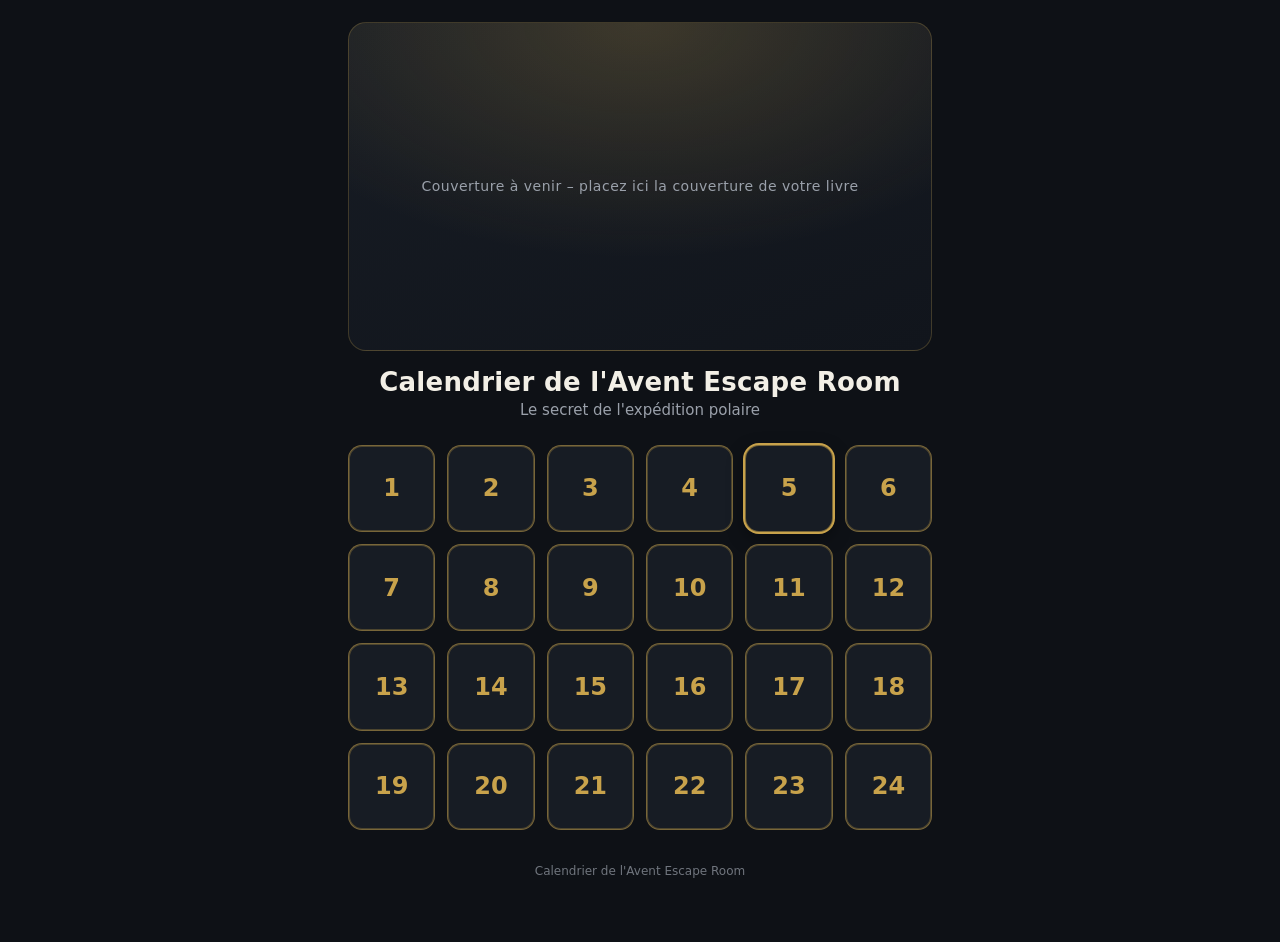
==== index.html @ e1da966e "Add files via upload" ====
<!DOCTYPE html>
<html lang="fr">
<head>
  <meta charset="UTF-8">
  <meta name="viewport" content="width=device-width, initial-scale=1, viewport-fit=cover">
  <meta name="theme-color" content="#0e1116">
  <title>Calendrier de l'Avent Escape Room</title>

  <link rel="manifest" href="manifest.json">
  <link rel="icon" href="icon-192.png">
  <link rel="apple-touch-icon" href="icon-192.png">
  <meta name="apple-mobile-web-app-capable" content="yes">
  <meta name="apple-mobile-web-app-status-bar-style" content="black-translucent">
  <meta name="apple-mobile-web-app-title" content="Calendrier de l'Avent">

  <link rel="stylesheet" href="styles.css">
</head>
<body>
  <div class="app">

    <div class="header">
      <!-- COVER: Sobald du dein Cover hast, lade die Bilddatei (z.B. cover.jpg)
           ins Repository und ersetze den Text-Platzhalter durch ein Bild:
           <div class="cover"><img src="cover.jpg" alt="Cover"></div>
      -->
      <div class="cover" id="cover">Couverture à venir – placez ici la couverture de votre livre</div>
      <h1 id="titel">Calendrier de l'Avent Escape Room</h1>
      <p id="untertitel">24 cases pleines d'énigmes</p>
    </div>

    <div class="install-tip" id="installTip">
      <span class="close" onclick="document.getElementById('installTip').classList.remove('show')">✕</span>
      <b>Astuce :</b> via le menu de votre navigateur « Ajouter à l'écran d'accueil », vous pouvez enregistrer ce calendrier comme une application.
    </div>

    <!-- Hier wird per JavaScript entweder die Übersicht oder ein Tag gerendert -->
    <div id="view"></div>

    <div class="footer" id="footer"></div>
  </div>

  <script src="config.js"></script>
  <script src="inhalte.js"></script>
  <script src="app.js"></script>
</body>
</html>
---- styles.css ----
/* =====================================================================
   DESIGN  –  Die wichtigsten Farben & Größen kannst du hier oben ändern.
   (Schnelle Farbwahl auch in js/config.js möglich – die überschreibt
    diese Standardwerte.)
   ===================================================================== */
:root {
  --bg:          #0e1116;   /* Hintergrund        */
  --karte:       #171c24;   /* Karten / Kacheln   */
  --akzent:      #c8a24b;   /* Gold-Akzent        */
  --akzent2:     #7a1f2b;   /* zweiter Akzent     */
  --text:        #f2efe6;   /* Schrift            */
  --text-leise:  #9aa0aa;   /* gedämpfte Schrift  */
  --radius:      18px;      /* Eckenrundung       */
  --maxbreite:   620px;     /* max. Inhaltsbreite */
  --font: "Segoe UI", system-ui, -apple-system, Roboto, Helvetica, Arial, sans-serif;
}

* { box-sizing: border-box; margin: 0; padding: 0; -webkit-tap-highlight-color: transparent; }

body {
  font-family: var(--font);
  background: var(--bg);
  color: var(--text);
  min-height: 100vh;
  padding: env(safe-area-inset-top) 0 env(safe-area-inset-bottom);
  overflow-x: hidden;
}

.app { max-width: var(--maxbreite); margin: 0 auto; padding: 22px 18px 64px; }

/* --- Kopfbereich (hier später dein Cover/Logo einsetzen) ------------- */
.header { text-align: center; margin-bottom: 26px; }
.header .cover {
  width: 100%;
  aspect-ratio: 16 / 9;
  border-radius: var(--radius);
  background:
    radial-gradient(120% 120% at 50% 0%, color-mix(in srgb, var(--akzent) 22%, transparent), transparent 60%),
    linear-gradient(160deg, var(--karte), #11151c);
  border: 1px solid color-mix(in srgb, var(--akzent) 25%, transparent);
  display: flex; align-items: center; justify-content: center;
  color: var(--text-leise); font-size: 14px; letter-spacing: .5px;
  margin-bottom: 16px; overflow: hidden;
}
.header .cover img { width: 100%; height: 100%; object-fit: cover; display: block; }
.header h1 { font-size: 26px; font-weight: 800; letter-spacing: .3px; }
.header p  { color: var(--text-leise); margin-top: 4px; font-size: 15px; }

/* --- Kalender-Gitter 1..24 ------------------------------------------ */
.grid {
  display: grid;
  grid-template-columns: repeat(4, 1fr);
  gap: 12px;
}
@media (min-width: 480px) { .grid { grid-template-columns: repeat(6, 1fr); } }

.tile {
  position: relative;
  aspect-ratio: 1 / 1;
  border-radius: 14px;
  background: var(--karte);
  border: 1px solid rgba(255,255,255,.06);
  display: flex; align-items: center; justify-content: center;
  font-size: 24px; font-weight: 800; color: var(--text);
  cursor: pointer;
  transition: transform .12s ease, border-color .2s ease, box-shadow .2s ease;
  user-select: none;
}
.tile:active { transform: scale(.95); }
.tile.offen  { border-color: color-mix(in srgb, var(--akzent) 55%, transparent); box-shadow: 0 0 0 1px color-mix(in srgb, var(--akzent) 30%, transparent) inset; }
.tile.offen .num { color: var(--akzent); }
.tile.gesperrt { color: var(--text-leise); cursor: not-allowed; opacity: .55; }
.tile .lock { position: absolute; bottom: 8px; font-size: 13px; opacity: .8; }
.tile.heute { box-shadow: 0 0 0 2px var(--akzent), 0 6px 18px rgba(0,0,0,.4); }

/* --- Detailansicht eines Tages -------------------------------------- */
.detail { animation: fade .25s ease; }
@keyframes fade { from { opacity: 0; transform: translateY(8px);} to { opacity: 1; transform: none; } }

.zurueck {
  display: inline-flex; align-items: center; gap: 8px;
  background: none; border: none; color: var(--text-leise);
  font-size: 15px; cursor: pointer; padding: 6px 0; margin-bottom: 14px;
}
.zurueck:active { color: var(--text); }

.tag-kopf { text-align: center; margin-bottom: 22px; }
.tag-kopf .badge {
  display: inline-flex; align-items: center; justify-content: center;
  width: 64px; height: 64px; border-radius: 50%;
  background: var(--akzent); color: #1a1206; font-size: 26px; font-weight: 800;
  margin-bottom: 10px;
}
.tag-kopf h2 { font-size: 22px; }
.tag-kopf .datum { color: var(--text-leise); font-size: 14px; margin-top: 2px; }

/* Aufklapp-Buttons */
.reveal { margin-bottom: 14px; border-radius: var(--radius); overflow: hidden; background: var(--karte); border: 1px solid rgba(255,255,255,.07); }
.reveal-btn {
  width: 100%; text-align: left;
  background: none; border: none; color: var(--text);
  font-size: 17px; font-weight: 600; cursor: pointer;
  padding: 18px 20px; display: flex; align-items: center; justify-content: space-between; gap: 12px;
}
.reveal-btn .ico { width: 26px; height: 26px; flex: 0 0 26px; display: flex; align-items: center; justify-content: center; }
.reveal-btn .chev { transition: transform .25s ease; color: var(--text-leise); }
.reveal.aktiv .reveal-btn .chev { transform: rotate(90deg); }
.reveal.loesung .reveal-btn { color: var(--akzent); }

.reveal-body {
  max-height: 0; overflow: hidden;
  transition: max-height .3s ease;
  padding: 0 20px;
}
.reveal.aktiv .reveal-body { max-height: 1200px; padding: 0 20px 20px; }
.reveal-body .inhalt { color: var(--text); line-height: 1.6; font-size: 16px; padding-top: 4px; border-top: 1px solid rgba(255,255,255,.07); }
.reveal-body .inhalt img { max-width: 100%; border-radius: 12px; margin-top: 10px; }

/* Hinweis: Lösung erst nach beiden Hinweisen? -> nur visueller Tipp */
.hinweis-zaehler { text-align: center; color: var(--text-leise); font-size: 13px; margin: 4px 0 18px; }

/* gesperrter Tag in Detailansicht */
.gesperrt-box { text-align: center; background: var(--karte); border: 1px solid rgba(255,255,255,.07); border-radius: var(--radius); padding: 40px 24px; color: var(--text-leise); }
.gesperrt-box .schloss { font-size: 40px; margin-bottom: 12px; }

.footer { text-align: center; color: var(--text-leise); font-size: 12px; margin-top: 34px; opacity: .7; }

/* Installations-Hinweis (PWA) */
.install-tip { background: color-mix(in srgb, var(--akzent) 12%, var(--karte)); border: 1px solid color-mix(in srgb, var(--akzent) 30%, transparent); border-radius: 12px; padding: 12px 14px; font-size: 13px; color: var(--text); margin-bottom: 18px; display: none; }
.install-tip.show { display: block; }
.install-tip b { color: var(--akzent); }
.install-tip .close { float: right; cursor: pointer; color: var(--text-leise); }
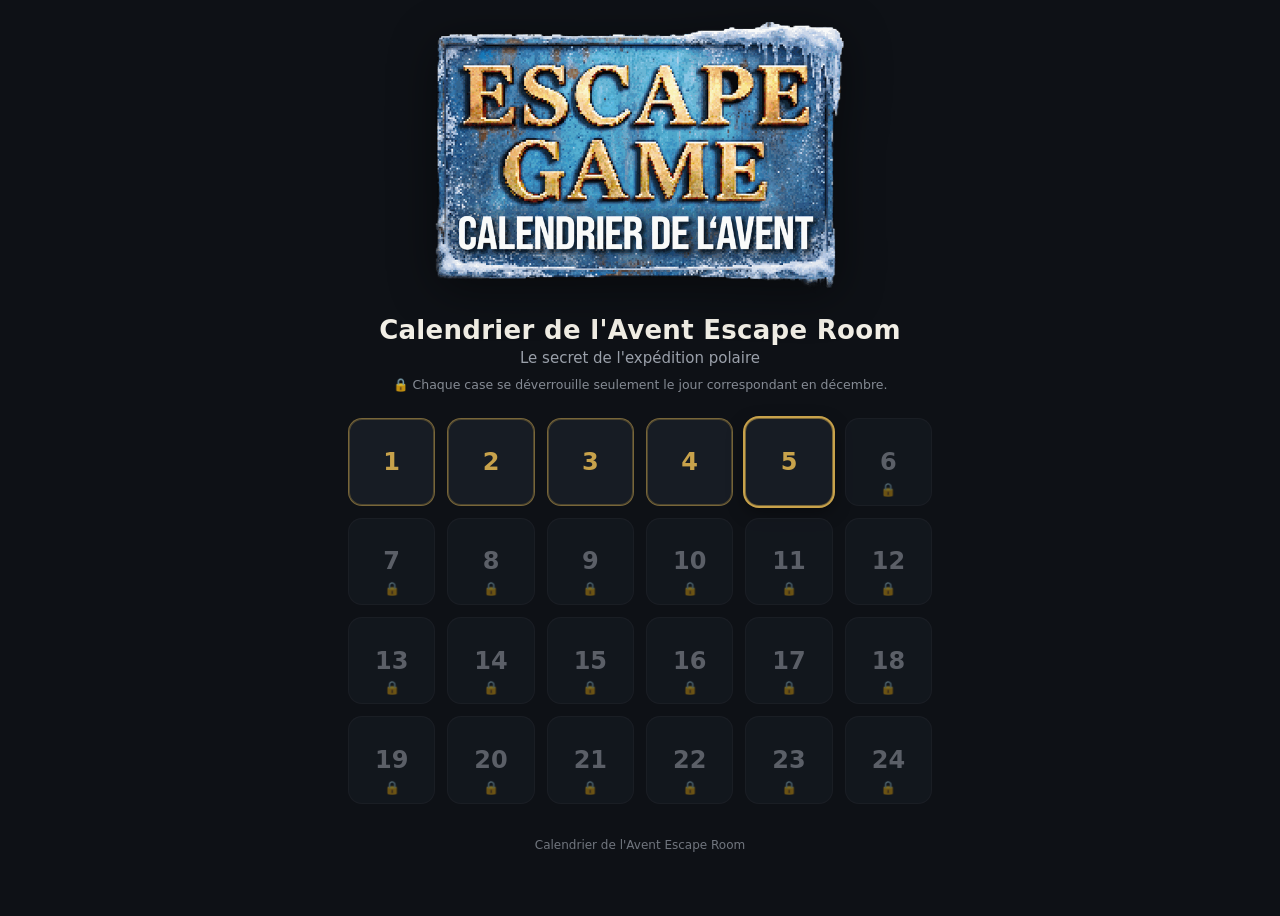
==== commit 4b078d65: "Add files via upload" ====
--- a/index.html
+++ b/index.html
@@ -23,9 +23,10 @@
            ins Repository und ersetze den Text-Platzhalter durch ein Bild:
            <div class="cover"><img src="cover.jpg" alt="Cover"></div>
       -->
-      <div class="cover" id="cover">Couverture à venir – placez ici la couverture de votre livre</div>
+      <div class="cover cover--schild" id="cover"><img src="schild.png" alt="Escape Game Calendrier de l'Avent"></div>
       <h1 id="titel">Calendrier de l'Avent Escape Room</h1>
       <p id="untertitel">24 cases pleines d'énigmes</p>
+      <p class="unlock-hint">🔒 Chaque case se déverrouille seulement le jour correspondant en décembre.</p>
     </div>
 
     <div class="install-tip" id="installTip">
--- a/styles.css
+++ b/styles.css
@@ -43,6 +43,18 @@
   margin-bottom: 16px; overflow: hidden;
 }
 .header .cover img { width: 100%; height: 100%; object-fit: cover; display: block; }
+.header .cover--schild {
+  aspect-ratio: auto;
+  background: none;
+  border: none;
+  filter: drop-shadow(0 10px 24px rgba(0,0,0,.45));
+}
+.header .cover--schild img {
+  width: min(100%, 420px);
+  height: auto;
+  object-fit: contain;
+  margin: 0 auto;
+}
 .header h1 { font-size: 26px; font-weight: 800; letter-spacing: .3px; }
 .header p  { color: var(--text-leise); margin-top: 4px; font-size: 15px; }
 
@@ -130,3 +142,12 @@
 .install-tip.show { display: block; }
 .install-tip b { color: var(--akzent); }
 .install-tip .close { float: right; cursor: pointer; color: var(--text-leise); }
+
+/* Hinweis unter dem Untertitel (2026-07-08): Tage sind bis zum
+   jeweiligen Dezembertag gesperrt — damit niemand einen Fehler vermutet. */
+.header .unlock-hint {
+  margin-top: 10px;
+  font-size: 12.5px;
+  color: var(--text-leise);
+  opacity: .85;
+}
